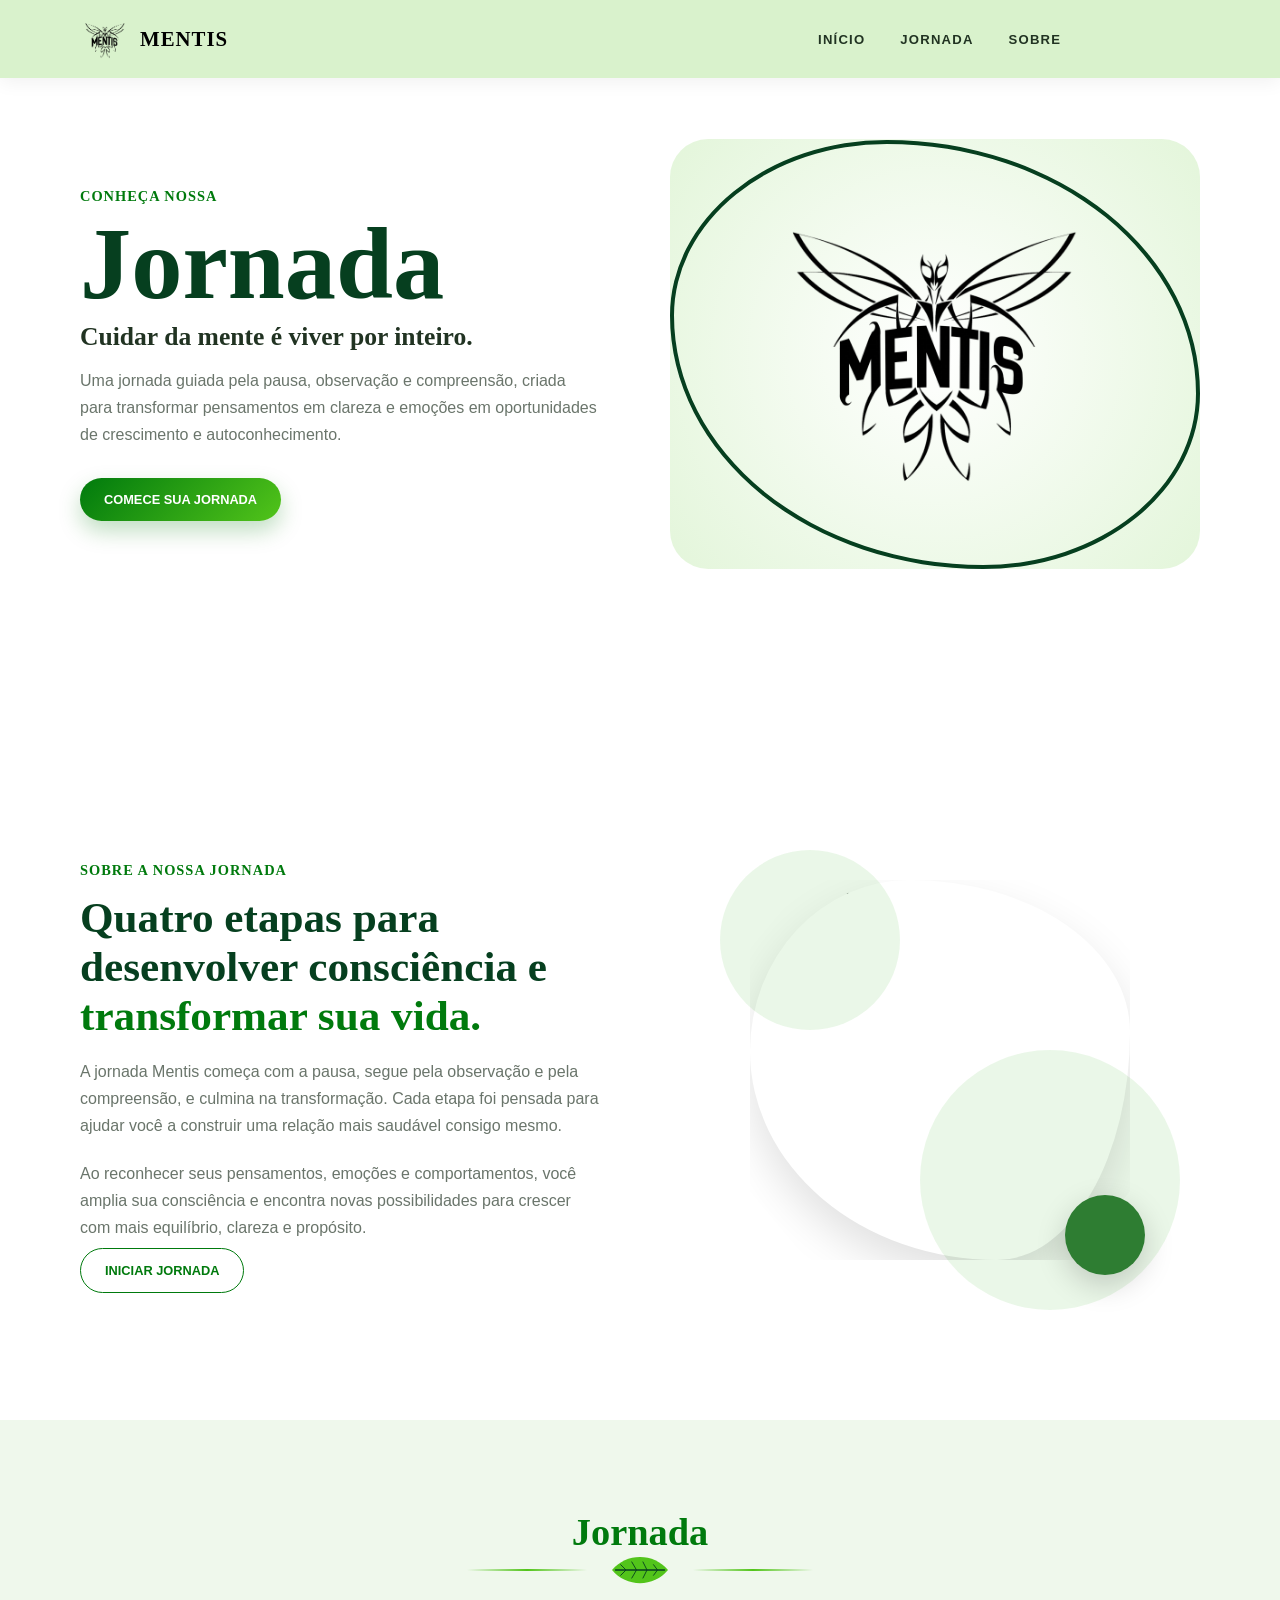
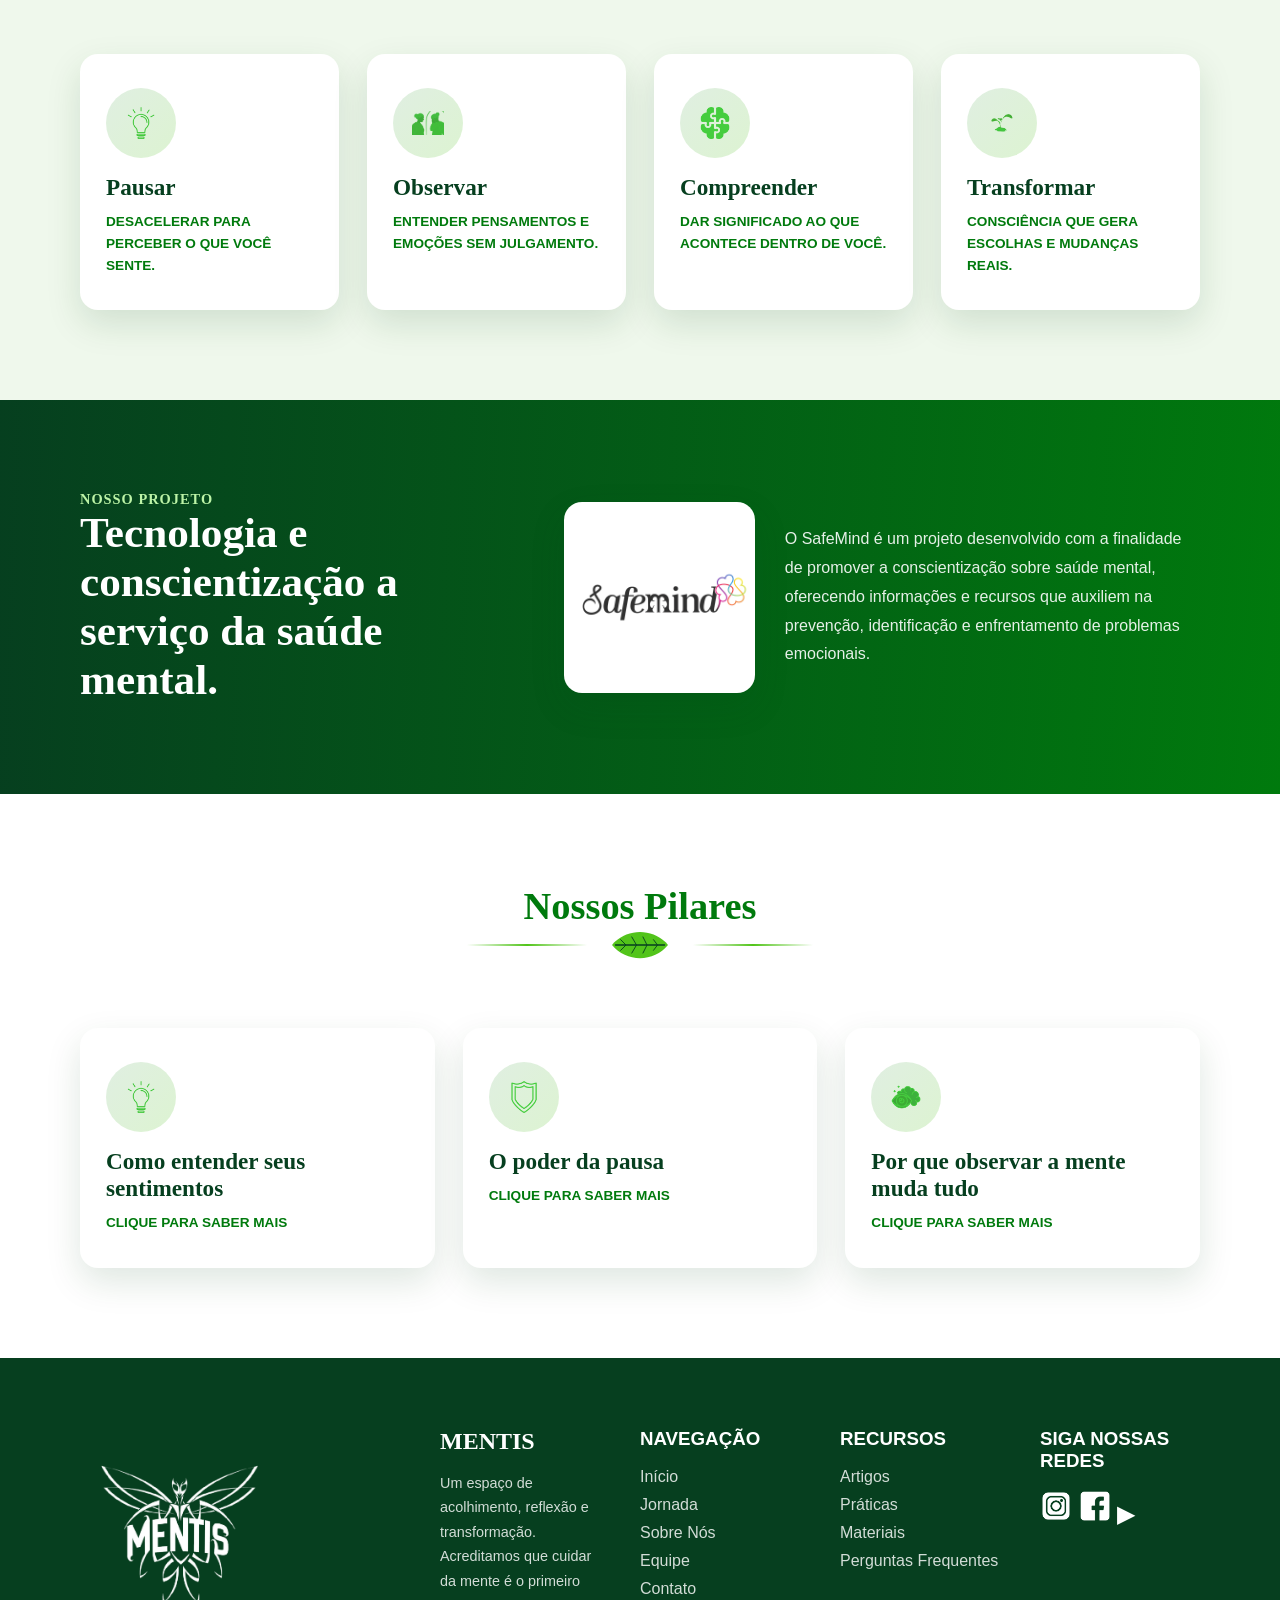
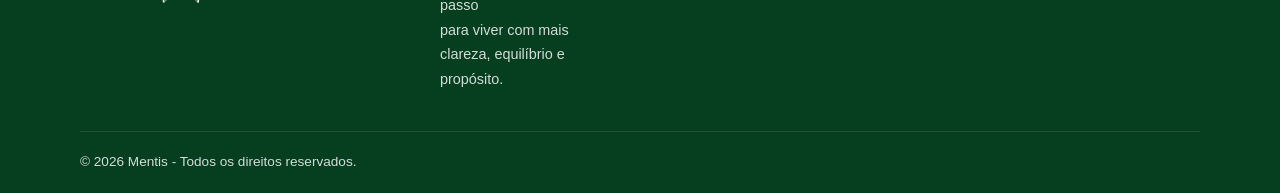
==== Jornada.html @ 12712013 "Corrige estrutura do site" ====
<!DOCTYPE html>
<html lang="en">

<head>
    <meta charset="UTF-8">
    <meta name="viewport" content="width=device-width, initial-scale=1.0">
    <title>Mentis</title>
    <link rel="icon" type="image/png" href="../image/image2.png">

    <link rel="stylesheet" href="../CSS/style2.css">
</head>

<body>

    <header class="header">
        <div class="container navbar">
            <div class="logo">
                <div class="logo-icon"><img src="../image/image2.png" alt="Logo Mentis"></div>
                <span class="logo-text">MENTIS</span>
            </div>

            <nav class="menu">
                <a href="index.html">Início</a>
                <a href="#jornada">Jornada</a>
                <a href="sobre.html">Sobre</a>
            </nav>
        </div>
    </header>

    <section class="hero" id="inicio">
        <div class="container hero-content">
            <div class="hero-text">
                <span>Conheça nossa</span>
                <h1>Jornada</h1>
                <h2>Cuidar da mente é viver por inteiro.</h2>
                <p>
                    Uma jornada guiada pela pausa, observação e compreensão, criada para transformar pensamentos em
                    clareza e emoções em oportunidades de crescimento e autoconhecimento.
                </p>

                <div class="hero-buttons">
                    <a href="#jornada" class="btn-primary">Comece sua jornada</a>
                </div>
            </div>

            <div class="hero-logo">
                <h2><img src="../image/Logo.jpeg" alt="Logo SafeMind"></h2>
            </div>
        </div>
    </section>


    <section class="sobre" id="sobre">
        <div class="container sobre-content">
            <div class="sobre-text">
                <span>Sobre a nossa jornada</span>
                <h2>Quatro etapas para desenvolver consciência e <strong>transformar sua vida.</strong></h2>
                <p>
                    A jornada Mentis começa com a pausa, segue pela observação e pela
                    compreensão, e culmina na transformação. Cada etapa foi pensada para
                    ajudar você a construir uma relação mais saudável consigo mesmo.
                </p>
                <p>
                    Ao reconhecer seus pensamentos, emoções e comportamentos, você amplia
                    sua consciência e encontra novas possibilidades para crescer com mais
                    equilíbrio, clareza e propósito.
                </p>
                <a href="#jornada" class="btn-outline">Iniciar jornada</a>
            </div>

            <div class="sobre-img">
                <div class="sobre-img">

                    <div class="circle circle-1"></div>
                    <div class="circle circle-2"></div>

                    <div class="img-card">
                        <img src="https://encrypted-tbn0.gstatic.com/images?q=tbn:ANd9GcR1UQc473sy3vVTUr7wzxvfDnvzyITMlRCwN_0UaygAPw&s=10"
                            alt="Louva-deus">
                    </div>

                    <div class="mini-icon">
                        <img src="https://images.vexels.com/media/users/3/156246/isolated/preview/97d4253d79a9e59f19df904136673fc9-icone-de-flor-de-orquidea.png"
                            alt="">
                    </div>

                </div>
            </div>
        </div>
    </section>

    <section class="jornada" id="jornada">
        <div class="container">
            <h2 class="section-title">Jornada</h2>

            <div class="leaf-divider">
                <div class="line"></div>

                <svg viewBox="0 0 100 60" class="leaf">

                    <!-- Folha -->
                    <path d="M10 30
               C30 5,70 5,90 30
               C70 55,30 55,10 30Z" fill="#52C41A" />

                    <!-- Nervura -->
                    <path d="M15 30 L85 30" stroke="#063f1f" stroke-width="2" stroke-linecap="round" />

                    <!-- Nervuras superiores -->
                    <path d="M30 30 L22 22" stroke="#063f1f" stroke-width="1.3" />
                    <path d="M45 30 L38 18" stroke="#063f1f" stroke-width="1.3" />
                    <path d="M60 30 L54 18" stroke="#063f1f" stroke-width="1.3" />
                    <path d="M75 30 L69 22" stroke="#063f1f" stroke-width="1.3" />

                    <!-- Nervuras inferiores -->
                    <path d="M30 30 L22 38" stroke="#063f1f" stroke-width="1.3" />
                    <path d="M45 30 L38 42" stroke="#063f1f" stroke-width="1.3" />
                    <path d="M60 30 L54 42" stroke="#063f1f" stroke-width="1.3" />
                    <path d="M75 30 L69 38" stroke="#063f1f" stroke-width="1.3" />

                </svg>
                <div class="line"></div>
            </div>

            <div class="jornada-cards">

                <div class="pilar-card">
                    <div class="card-topo">
                        <div class="icon"><img src="../image/Conscientizacao.png" alt="Conscientização"></div>
                        <h3>Pausar</h3>
                        <p>Desacelerar para perceber o que você sente.</p>
                    </div>

                    <div class="card-conteudo">
                        <p>
                            A pausa é o primeiro passo da jornada. Ela permite desacelerar,
                            reduzir distrações e criar espaço para perceber emoções,
                            pensamentos e necessidades que muitas vezes passam despercebidos.
                        </p>
                    </div>
                </div>

                <div class="pilar-card">
                    <div class="card-topo">
                        <div class="icon"><img src="../image/Observar.png" alt="Observar"></div>
                        <h3>Observar</h3>
                        <p>Entender pensamentos e emoções sem julgamento.</p>
                    </div>

                    <div class="card-conteudo">
                        <p>
                            Observar é olhar para dentro com atenção e curiosidade,
                            reconhecendo padrões emocionais, comportamentos e reações
                            sem críticas ou julgamentos.
                        </p>
                    </div>
                </div>

                <div class="pilar-card">
                    <div class="card-topo">
                        <div class="icon"><img src="../image/Compreender.png" alt="Compreender"></div>
                        <h3>Compreender</h3>
                        <p>Dar significado ao que acontece dentro de você.</p>
                    </div>

                    <div class="card-conteudo">
                        <p>
                            Compreender é conectar experiências, emoções e pensamentos,
                            identificando suas causas e entendendo como influenciam sua vida.
                        </p>
                    </div>
                </div>

                <div class="pilar-card">
                    <div class="card-topo">
                        <div class="icon"><img src="../image/Transformar.png" alt="Transformar"></div>
                        <h3>Transformar</h3>
                        <p>Consciência que gera escolhas e mudanças reais.</p>
                    </div>

                    <div class="card-conteudo">
                        <p>
                            A transformação acontece quando o autoconhecimento se converte
                            em ações concretas, promovendo crescimento pessoal, equilíbrio
                            emocional e novas perspectivas.
                        </p>
                    </div>
                </div>

            </div>
        </div>
    </section>

    <section class="objetivo" id="objetivo">
        <div class="container objetivo-content">

            <div class="objetivo-titulo">
                <span>Nosso Projeto</span>
                <h2>Tecnologia e conscientização a serviço da saúde mental.</h2>
            </div>

            <div class="objetivo-info">
                <img class="objetivo-img" src="../image/Projeto.jpeg" alt="Nosso Projeto">

                <p>
                    O SafeMind é um projeto desenvolvido com a finalidade de promover a
                    conscientização sobre saúde mental, oferecendo informações e recursos
                    que auxiliem na prevenção, identificação e enfrentamento de problemas
                    emocionais.
                </p>
            </div>

        </div>
    </section>


    <section class="pilares" id="pilares">
        <div class="container">
            <h2 class="section-title">Nossos Pilares</h2>

            <div class="leaf-divider">
                <div class="line"></div>

                <svg viewBox="0 0 100 60" class="leaf">

                    <!-- Folha -->
                    <path d="M10 30
               C30 5,70 5,90 30
               C70 55,30 55,10 30Z" fill="#52C41A" />

                    <!-- Nervura -->
                    <path d="M15 30 L85 30" stroke="#063f1f" stroke-width="2" stroke-linecap="round" />

                    <!-- Nervuras superiores -->
                    <path d="M30 30 L22 22" stroke="#063f1f" stroke-width="1.3" />
                    <path d="M45 30 L38 18" stroke="#063f1f" stroke-width="1.3" />
                    <path d="M60 30 L54 18" stroke="#063f1f" stroke-width="1.3" />
                    <path d="M75 30 L69 22" stroke="#063f1f" stroke-width="1.3" />

                    <!-- Nervuras inferiores -->
                    <path d="M30 30 L22 38" stroke="#063f1f" stroke-width="1.3" />
                    <path d="M45 30 L38 42" stroke="#063f1f" stroke-width="1.3" />
                    <path d="M60 30 L54 42" stroke="#063f1f" stroke-width="1.3" />
                    <path d="M75 30 L69 38" stroke="#063f1f" stroke-width="1.3" />

                </svg>

                <div class="line"></div>
            </div>

            <div class="pilares-cards">

                <div class="pilar-card">
                    <div class="card-topo">
                        <div class="icon"><img src="../image/Conscientizacao.png" alt="Conscientização"></div>
                        <h3>Como entender seus sentimentos</h3>
                        <p>Clique para saber mais</p>
                    </div>

                    <div class="card-conteudo">
                        <p>
                            Reconhecer e compreender os próprios sentimentos é um passo
                            fundamental para o autoconhecimento. Quando entendemos nossas
                            emoções, conseguimos lidar melhor com desafios, tomar decisões
                            mais conscientes e desenvolver equilíbrio emocional.
                        </p>
                    </div>
                </div>

                <div class="pilar-card">
                    <div class="card-topo">
                        <div class="icon"><img src="../image/Prevencao.png" alt="Prevenção"></div>
                        <h3>O poder da pausa</h3>
                        <p>Clique para saber mais</p>
                    </div>

                    <div class="card-conteudo">
                        <p>
                            Em uma rotina acelerada, fazer pausas permite reduzir o estresse,
                            organizar pensamentos e recuperar a atenção. Pequenos momentos
                            de reflexão ajudam a promover bem-estar e qualidade de vida.
                        </p>
                    </div>
                </div>

                <div class="pilar-card">
                    <div class="card-topo">
                        <div class="icon"><img src="../image/Mente.png" alt="Mente"></div>
                        <h3>Por que observar a mente muda tudo</h3>
                        <p>Clique para saber mais</p>
                    </div>

                    <div class="card-conteudo">
                        <p>
                            Observar os próprios pensamentos sem julgamentos possibilita
                            identificar padrões de comportamento e compreender melhor
                            emoções e reações. Essa prática fortalece a consciência e o
                            crescimento pessoal.
                        </p>
                    </div>
                </div>

            </div>
        </div>
    </section>

    <footer class="footer">
        <div class="container footer-content">

            <div>
                <h2><img src="../image/image2.png" alt="Logo Mentis"></h2>
            </div>

            <div>
                <h2>MENTIS</h2>
                <p>Um espaço de acolhimento, reflexão e transformação.</p>
                <p>Acreditamos que cuidar da mente é o primeiro passo</p>
                <p>para viver com mais clareza, equilíbrio e propósito.</p>
            </div>

            <div>
                <h3>Navegação</h3>
                <a href="#inicio">Início</a>
                <a href="#jornada">Jornada</a>
                <a href="#sobre">Sobre Nós</a>
                <a href="#equipe">Equipe</a>
                <a href="#contato">Contato</a>
            </div>

            <div>
                <h3>Recursos</h3>
                <a href="#">Artigos</a>
                <a href="#">Práticas</a>
                <a href="#">Materiais</a>
                <a href="#">Perguntas Frequentes</a>
            </div>

            <div>
                <h3>Siga nossas redes</h3>
                <p class="redes"><img src="../image/instagram.png" alt="Instagram"> <img src="../image/facebook.png"
                        alt="Facebook"> ▶</p>
            </div>
        </div>

        <div class="footer-bottom">
            <p>© 2026 Mentis - Todos os direitos reservados.</p>
        </div>
    </footer>


    <script src="../JS/script2.js"></script>
</body>

</html>
---- CSS/style2.css ----
* {
    margin: 0;
    padding: 0;
    box-sizing: border-box;
}

:root {
    --verde-escuro: #007A0D;
    --verde-claro: #52C41A;
    --verde-profundo: #063f1f;
    --verde-suave: #eff8ec;
    --texto: #213322;
    --cinza: #6a756b;
    --branco: #ffffff;
    --sombra: 0 14px 35px rgba(0, 70, 20, 0.13);
}

html {
    scroll-behavior: smooth;
}

body {
    font-family: 'Inter', sans-serif;
    color: var(--texto);
    background: var(--branco);
}

.container {
    width: min(1120px, 90%);
    margin: auto;
}

h1,
h2,
h3 {
    font-family: 'Playfair Display', serif;
}

a {
    text-decoration: none;
}

span {
  font-family: 'Playfair Display', serif;
  font-weight: 800;
  text-transform: uppercase;
  letter-spacing: 1px;
}

.leaf-divider {
    display: flex;
    align-items: center;
    justify-content: center;
    gap: 18px;
    margin-top: 15px;
    margin-bottom: 50px;
}

.line {
    width: 120px;
    height: 2px;
    background: linear-gradient(to right,
            transparent,
            #52C41A,
            transparent);
    margin-top: -6%;
}

.leaf {
    width: 70px;
    height: auto;
    transition: .35s;
    margin-top: -6%;
}

.leaf:hover {
    transform: scale(1.1) rotate(-8deg);
}

/* 
   ===============
     NAVBAR 
   ===============
*/
.header {
    height: 78px;
    background: rgba(255, 255, 255, 0.96);
    backdrop-filter: blur(12px);
    box-shadow: 0 4px 18px rgba(0, 0, 0, 0.06);
    position: fixed;
    top: 0;
    width: 100%;
    z-index: 999;
     background: rgba(82, 196, 26, 0.22)
}

.navbar {
    height: 100%;
    display: flex;
    align-items: center;
}

.logo-text{
  color: black;
}

.logo {
    display: flex;
    align-items: center;
    gap: 10px;
    color: var(--verde-profundo);
    font-weight: 800;
    font-size: 1.3rem;
}

.logo-icon {
  width: 50px;
  height: 50px;
  overflow: hidden;
  background: transparent;
  display: grid;
  place-items: center;
}

.logo-icon img {
  width: 100%;
  height: 100%;
  object-fit: contain;
  filter: brightness(0);
}

.menu {
    display: flex;
    gap: 35px;
    align-items: center;
    margin-left: 590px;
}

.menu a {
    font-family: 'Montserrat', sans-serif;
    color: var(--texto);
    font-size: 0.82rem;
    font-weight: 600;
    text-transform: uppercase;
    letter-spacing: 1.2px;
    transition: 0.3s ease;
}

.menu a:hover {
    color: var(--verde-escuro);
}

.btn-nav,
.btn-primary {
    background: linear-gradient(135deg, var(--verde-escuro), var(--verde-claro));
    color: white;
    padding: 14px 24px;
    border-radius: 999px;
    font-size: 0.8rem;
    font-weight: 800;
    text-transform: uppercase;
    box-shadow: 0 10px 22px rgba(0, 122, 13, 0.25);
}

.btn-secondary,
.btn-outline {
    color: var(--verde-escuro);
    border: 1px solid var(--verde-escuro);
    padding: 14px 24px;
    border-radius: 999px;
    font-size: 0.8rem;
    font-weight: 800;
    text-transform: uppercase;
}

/* 
   ===============
     HERO 
   ===============
*/
.hero {
    min-height: 720px;
    padding-top: 78px;
    display: flex;
    align-items: center;
}

.hero-content {
    display: grid;
    grid-template-columns: 1fr 1fr;
    align-items: center;
    gap: 60px;
}

.hero-text span,
.sobre-text span,
.objetivo span,
.contato span {
    color: var(--verde-escuro);
    font-weight: 800;
    text-transform: uppercase;
    font-size: 0.9rem;
}

.hero-text h1 {
    font-size: clamp(4rem, 8vw, 6.5rem);
    color: var(--verde-profundo);
}

.hero-text h2 {
    font-size: 1.6rem;
    color: var(--texto);
    margin-bottom: 15px;
}

.hero-text p {
    color: var(--cinza);
    max-width: 520px;
    margin-bottom: 30px;
    line-height: 1.7;
}

.hero-buttons {
    display: flex;
    gap: 16px;
    flex-wrap: wrap;
}

.hero-logo {
    height: 430px;
    display: flex;
    justify-content: center;
    align-items: center;
    border-radius: 38px;
    display: grid;
    place-items: center;
    background: radial-gradient(circle, rgba(255, 255, 255, 0.9), rgba(82, 196, 26, 0.16));
}

.hero-logo img {
    width: 100%;
    max-width: 500px;
    height: auto;
    object-fit: contain;
    border-radius: 108px;
}

.hero-logo h2 {
    font-size: 5rem;
    color: var(--verde-profundo);
    border: 4px solid var(--verde-profundo);
    padding: 20px 80px;
    border-radius: 45% 65%;
}

.hero-logo img {
    mix-blend-mode: multiply;
}

/* 
   ===============
     SEÇÕES 
   ===============
*/
section {
    padding: 90px 0;
}

.section-title {
    text-align: center;
    color: var(--verde-escuro);
    font-size: 2.4rem;
    margin-bottom: 50px;
}

/* 
   ===============
     SOBRE 
   ===============
*/
.sobre-content {
    display: grid;
    grid-template-columns: 1fr 1fr;
    gap: 80px;
    align-items: center;
}

.sobre-text h2 {
    font-size: 2.7rem;
    color: var(--verde-profundo);
    margin: 14px 0 18px;
}

.sobre-text h2 strong {
    color: var(--verde-escuro);
}

.sobre-text p {
    color: var(--cinza);
    line-height: 1.7;
    margin-bottom: 20px;
}

.sobre-img {
    position: relative;
    width: 520px;
    height: 520px;

    display: flex;
    justify-content: center;
    align-items: center;
}

.img-card {

    width: 380px;
    height: 380px;

    overflow: hidden;

    border-radius:
        42% 58% 35% 65% / 45% 40% 60% 55%;

    position: relative;
    z-index: 5;

    box-shadow:
        0 20px 45px rgba(0, 0, 0, .12);
}

.img-card img {

    width: 100%;
    height: 100%;
    object-fit: cover;

}

.circle {

    position: absolute;
    border-radius: 50%;
    background: rgba(160, 220, 150, .22);

}

.circle-1 {

    width: 180px;
    height: 180px;
    top: 40px;
    left: 40px;

}

.circle-2 {

    width: 260px;
    height: 260px;
    bottom: 20px;
    right: 20px;

}

.mini-icon {

    position: absolute;
    width: 80px;
    height: 80px;
    border-radius: 50%;
    background: #2E7D32;
    display: flex;
    justify-content: center;
    align-items: center;
    bottom: 55px;
    right: 55px;
    z-index: 10;
    box-shadow: 0 10px 30px rgba(0, 0, 0, .18);

}

.mini-icon img {

    width: 34px;
    filter: invert(100%);

}


.img-card {

    clip-path: polygon(15% 0%,
            85% 0%,
            100% 18%,
            100% 82%,
            85% 100%,
            15% 100%,
            0% 82%,
            0% 18%);

}

.img-circle {

    width: 390px;
    height: 390px;
    border-radius: 55% 45%;
    background: linear-gradient(135deg, #dff3d9, #8bc56a);
    display: grid;
    place-items: center;
    font-size: 8rem;
    box-shadow: var(--sombra);

}

/* 
   ===============
     JORNADA 
   ===============
*/
.jornada {
    background: var(--verde-suave);
}

.jornada-cards {
    display: grid;
    grid-template-columns: repeat(4, 1fr);
    gap: 28px;
}

.card,
.pilar-card,
.team-card,
.contato-card {
    background: white;
    border-radius: 18px;
    padding: 34px 26px;
    text-align: center;
    box-shadow: var(--sombra);
    transition: 0.3s;
}

.card:hover,
.pilar-card:hover,
.team-card:hover,
.contato-card:hover {
    transform: translateY(-6px);
}

.icon {
    width: 70px;
    height: 70px;
    border-radius: 50%;
    background: linear-gradient(135deg, rgba(0, 122, 13, 0.12), rgba(82, 196, 26, 0.2));
    color: var(--verde-escuro);
    display: grid;
    place-items: center;
    margin: 0 auto 16px;
    font-size: 1.8rem;
}

.card h3,
.pilar-card h3 {
    color: var(--verde-profundo);
    font-size: 1.45rem;
    margin-bottom: 10px;
}

.card p,
.pilar-card p {
    color: var(--cinza);
    line-height: 1.6;
}

.pilar-card {
    cursor: pointer;
    overflow: hidden;
    transition: .4s;
}

.card-conteudo {
    max-height: 0;
    overflow: hidden;
    opacity: 0;
    transition: .4s ease;
}

.pilar-card.ativo {
    transform: scale(1.05);
    border: 2px solid var(--verde-claro);
}

.pilar-card.ativo .card-conteudo {
    max-height: 300px;
    opacity: 1;
    margin-top: 15px;
}

.section-subtitle {
    text-align: center;
    color: var(--verde-escuro);
    font-size: 1.1rem;
    font-weight: 800;
    text-transform: uppercase;
    margin-bottom: 8px;
}

.section-text {
    text-align: center;
    color: var(--cinza);
    max-width: 520px;
    margin: 0 auto 50px;
    line-height: 1.7;
}

/* 
   ===============
     OBJETIVO 
   ===============
*/
.objetivo {
    background:
        linear-gradient(90deg, rgba(6, 63, 31, 0.96), rgba(0, 122, 13, 0.9)),
        linear-gradient(135deg, #063f1f, #007A0D);
    color: white;
}

.objetivo-content {
    display: grid;
    grid-template-columns: 2fr fr;
    gap: 80px;
    align-items: center;
}

.objetivo span {
    color: #bdf4a7;
}

.objetivo h2 {
    color: white;
    font-size: 2.7rem;
}

.objetivo p {
    color: rgba(255, 255, 255, 0.9);
    line-height: 1.8;
}

img.objetivo-img {
    width: 30%;
    max-width: 500px;
    height: auto;
    object-fit: contain;
    border-radius: 18px;
    box-shadow: var(--sombra);
}

.objetivo-content {
    display: grid;
    grid-template-columns: 1fr 1.5fr;
    gap: 60px;
    align-items: center;
}

.objetivo-info {
    display: flex;
    align-items: center;
    gap: 30px;
}


/* PILARES */

.pilares-cards {
    display: grid;
    grid-template-columns: repeat(3, 1fr);
    gap: 28px;
}

.pilar-card {
    text-align: left;
}

.pilar-card .icon {
    margin-left: 0;
}

.pilar-card a {
    display: inline-block;
    margin-top: 18px;
    color: var(--verde-escuro);
    font-weight: 800;
    font-size: 0.85rem;
    text-transform: uppercase;
}

.card-topo p {

    color: #007A0D;
    font-weight: 800;
    text-transform: uppercase;
    font-size: 0.85rem;

}

/* 
   ===============
     EQUIPE CARROSSEL 
   ===============
*/
.equipe {
    background: #f6fbf2;
    overflow: hidden;
}

.carousel {
    position: relative;
    width: 100%;
}

.carousel-wrapper {
    overflow: hidden;
    width: 100%;
    padding: 20px 0;
}

.carousel-track {
    display: flex;
    gap: 30px;
    transition: transform 0.6s ease;
}

.carousel-track:hover {
    animation-play-state: paused;
}

.team-card {
    min-width: 260px;
    flex-shrink: 0;
}

.team-photo {
    width: 180px;
    height: 180px;
    margin: 0 auto;
    overflow: hidden;
}

.team-photo img {
    width: 100%;
    height: 100%;
    object-fit: cover;
    display: block;
}

.team-photo {
    height: 220px;
    background: linear-gradient(135deg, #d9e9d2, #94bd7b);
    display: grid;
    place-items: center;
    font-size: 4rem;
    border-radius: 2%;
}

.team-card h3 {
    margin-top: 18px;
    color: var(--verde-profundo);
    font-size: 1rem;
    font-family: 'Inter', sans-serif;
}

.team-card p {
    color: var(--cinza);
    font-size: 0.84rem;
    margin-bottom: 10px;
}

.socials {
    color: var(--verde-profundo);
}

/* pode esconder os botões */
.carousel-btn {
    position: absolute;
    top: 50%;
    transform: translateY(-50%);
    background: rgba(255, 255, 255, 0.8);
    border: none;
    padding: 10px;
    border-radius: 50%;
    font-size: 1.5rem;
    color: var(--verde-profundo);
    cursor: pointer;

}

.prev {
    left: -70px;
}

.next {
    right: -70px;
}

@keyframes roletaEquipe {
    from {
        transform: translateX(0);
    }

    to {
        transform: translateX(-50%);
    }
}

/* 
   ===============
     CONTATO 
   ===============
*/
.contato {
    background: var(--verde-suave);
}

.contato-content {
    display: grid;
    grid-template-columns: 1fr 1.4fr;
    gap: 50px;
    align-items: center;
}

.contato h2 {
    font-size: 2.4rem;
    color: var(--verde-profundo);
}

.contato-cards {
    display: grid;
    grid-template-columns: repeat(3, 1fr);
    gap: 18px;
}

.contato-card {
    padding: 24px 18px;
}

.contato-card h3 {
    color: var(--verde-profundo);
    font-family: 'Inter', sans-serif;
}

.icon img {
    width: 32px;
    height: 32px;
    object-fit: contain;
    filter: invert(56%) sepia(86%) saturate(415%) hue-rotate(69deg) brightness(101%) contrast(89%);
}

/* 
   ===============
     FOOTER 
   ===============
*/
.footer {
    background: var(--verde-profundo);
    color: rgba(255, 255, 255, 0.82);
    padding: 70px 0 24px;
}

.footer-content {
    display: grid;
    grid-template-columns: 2fr 1fr 1fr 1fr 1fr;
    gap: 40px;
    align-items: start;
}

.footer img {
    width: 100%;
    max-width: 200px;
    height: auto;
    object-fit: contain;
}

.footer h2 {
    color: white;
    margin-bottom: 16px;
}

.footer h3 {
    color: white;
    font-family: 'Inter', sans-serif;
    text-transform: uppercase;
    margin-bottom: 18px;
}

.footer a {
    display: block;
    color: rgba(255, 255, 255, 0.82);
    margin-bottom: 10px;
}

.redes {

    font-size: 1.5rem;
    color: white;

}

.redes img {

    width: 32px;
    height: 32px;
    object-fit: contain;
    filter: brightness(0) invert(1);

}

.footer-bottom {
    width: min(1120px, 90%);
    margin: 40px auto 0;
    border-top: 1px solid rgba(255, 255, 255, 0.1);
    padding-top: 22px;
    font-size: 0.85rem;
}

.footer-content > div:nth-child(2) {
    max-width: 280px;
}

.footer-content > div:nth-child(2) p {
    line-height: 1.7;
    font-size: 0.9rem;
}

/* 
   ===============
     RESPONSIVO 
   ===============
*/
@media (max-width: 980px) {

    .menu,
    .btn-nav {
        display: none;
    }

    .hero-content,
    .sobre-content,
    .objetivo-content,
    .contato-content {
        grid-template-columns: 1fr;
    }

    .jornada-cards,
    .pilares-cards,
    .contato-cards,
    .footer-content {
        grid-template-columns: 1fr;
    }

    .prev {
        left: 5px;
    }

    .next {
        right: 5px;
    }
}

@media (max-width: 600px) {
    .hero-text h1 {
        font-size: 3.5rem;
    }

    .hero-logo h2 {
        font-size: 2.8rem;
        padding: 55px 30px;
    }

    .img-circle {
        width: 280px;
        height: 280px;
    }
}
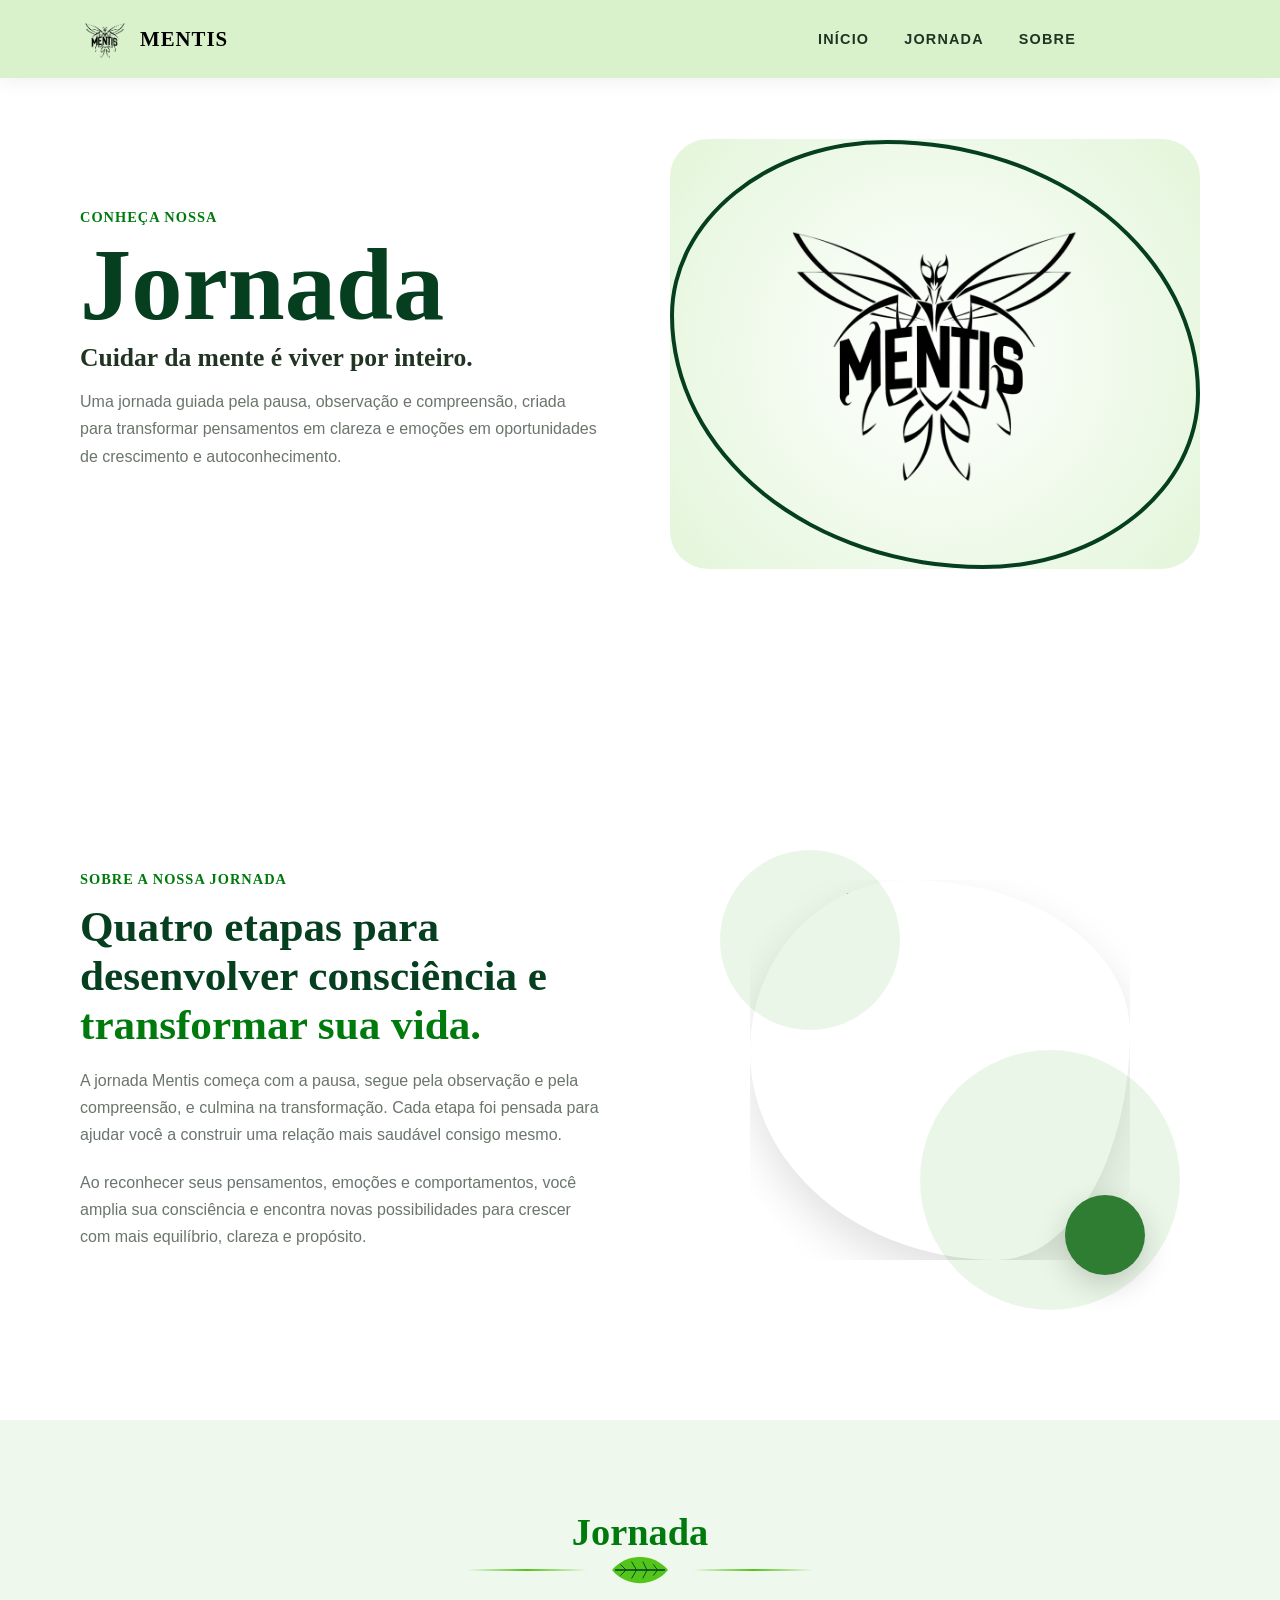
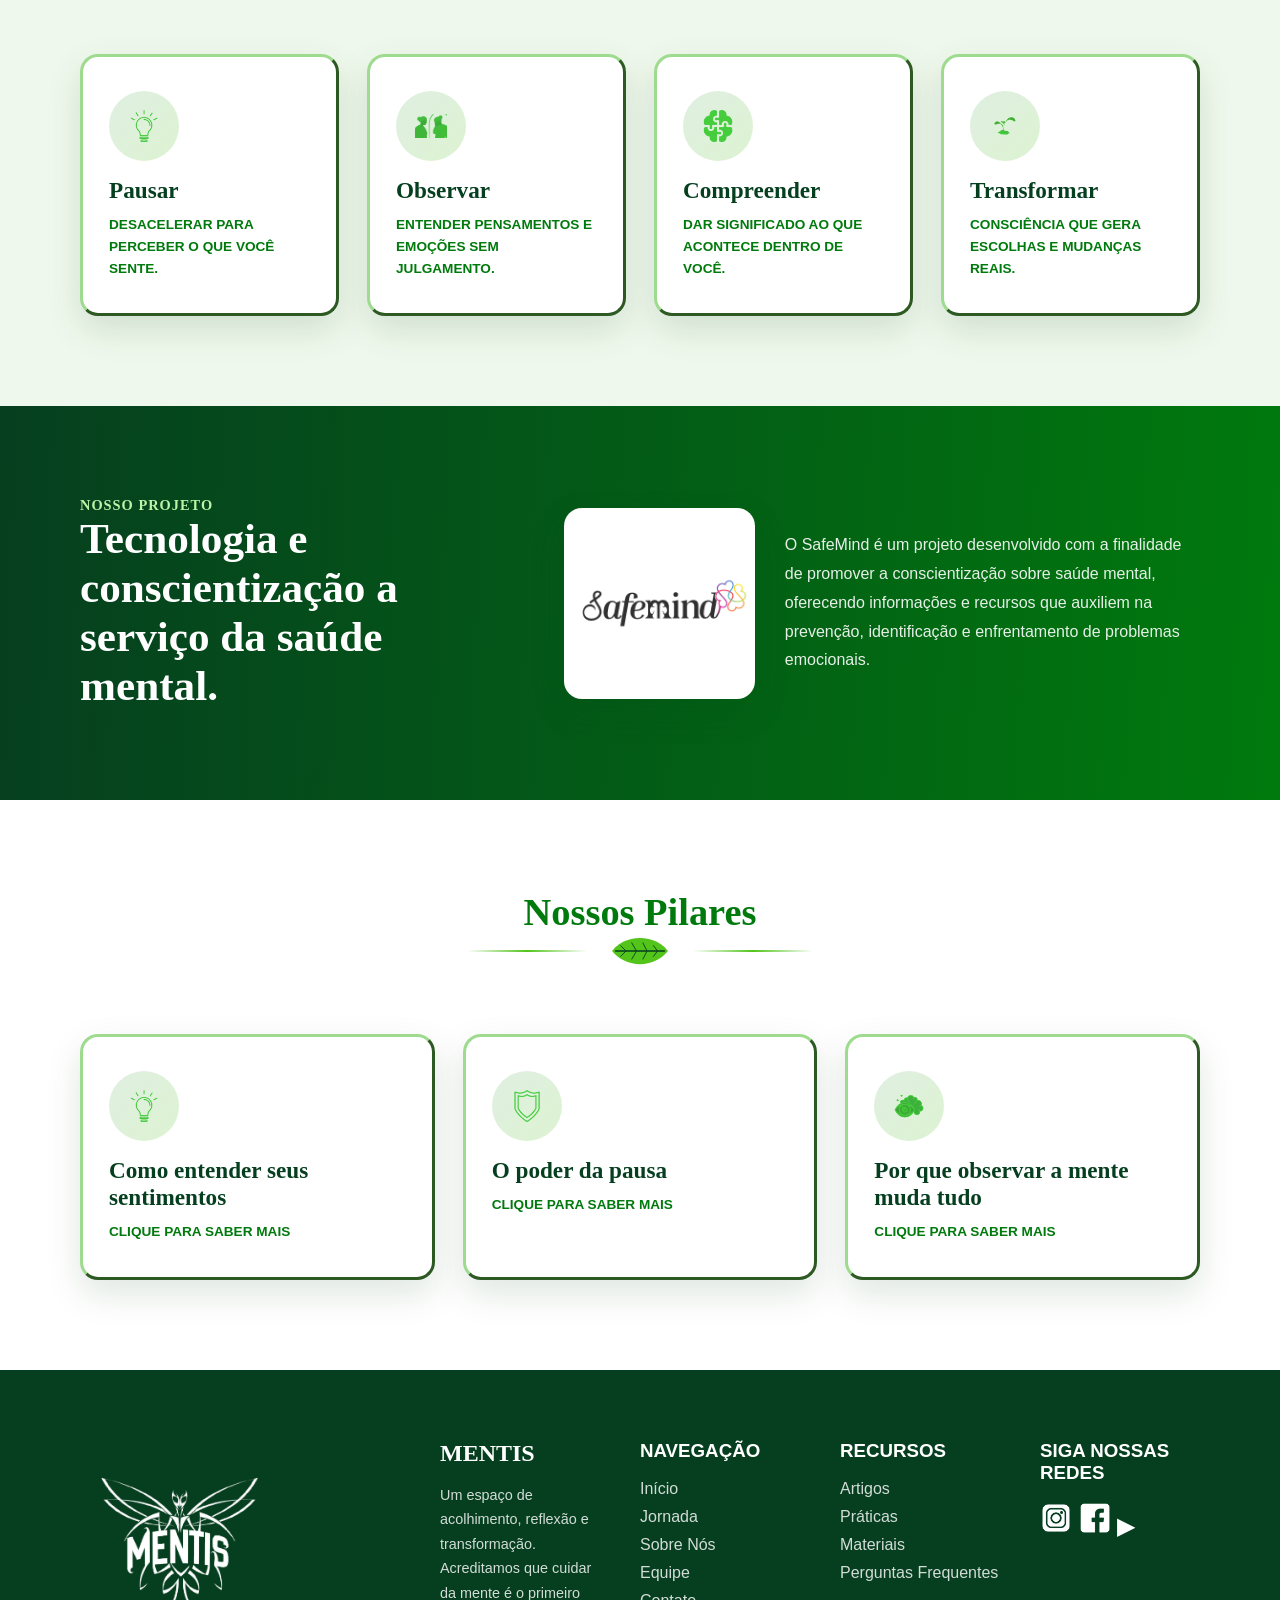
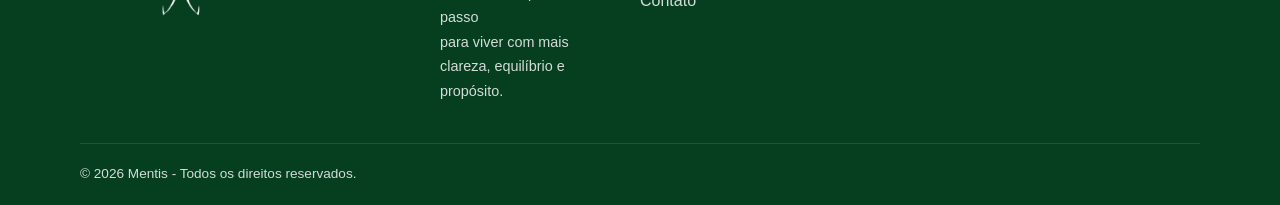
==== commit 1816d902: "Ajustes" ====
--- a/Jornada.html
+++ b/Jornada.html
@@ -5,9 +5,9 @@
     <meta charset="UTF-8">
     <meta name="viewport" content="width=device-width, initial-scale=1.0">
     <title>Mentis</title>
-    <link rel="icon" type="image/png" href="../image/image2.png">
-
-    <link rel="stylesheet" href="../CSS/style2.css">
+    <link rel="icon" type="image/png" href="./image/image2.png">
+
+    <link rel="stylesheet" href="CSS/style2.css">
 </head>
 
 <body>
@@ -15,7 +15,7 @@
     <header class="header">
         <div class="container navbar">
             <div class="logo">
-                <div class="logo-icon"><img src="../image/image2.png" alt="Logo Mentis"></div>
+                <div class="logo-icon"><img src="./image/image2.png" alt="Logo Mentis"></div>
                 <span class="logo-text">MENTIS</span>
             </div>
 
@@ -38,13 +38,10 @@
                     clareza e emoções em oportunidades de crescimento e autoconhecimento.
                 </p>
 
-                <div class="hero-buttons">
-                    <a href="#jornada" class="btn-primary">Comece sua jornada</a>
-                </div>
             </div>
 
             <div class="hero-logo">
-                <h2><img src="../image/Logo.jpeg" alt="Logo SafeMind"></h2>
+                <h2><img src="./image/Logo.jpeg" alt="Logo SafeMind"></h2>
             </div>
         </div>
     </section>
@@ -65,11 +62,9 @@
                     sua consciência e encontra novas possibilidades para crescer com mais
                     equilíbrio, clareza e propósito.
                 </p>
-                <a href="#jornada" class="btn-outline">Iniciar jornada</a>
             </div>
 
             <div class="sobre-img">
-                <div class="sobre-img">
 
                     <div class="circle circle-1"></div>
                     <div class="circle circle-2"></div>
@@ -83,8 +78,6 @@
                         <img src="https://images.vexels.com/media/users/3/156246/isolated/preview/97d4253d79a9e59f19df904136673fc9-icone-de-flor-de-orquidea.png"
                             alt="">
                     </div>
-
-                </div>
             </div>
         </div>
     </section>
@@ -126,7 +119,7 @@
 
                 <div class="pilar-card">
                     <div class="card-topo">
-                        <div class="icon"><img src="../image/Conscientizacao.png" alt="Conscientização"></div>
+                        <div class="icon"><img src="./image/Conscientizacao.png" alt="Conscientização"></div>
                         <h3>Pausar</h3>
                         <p>Desacelerar para perceber o que você sente.</p>
                     </div>
@@ -142,7 +135,7 @@
 
                 <div class="pilar-card">
                     <div class="card-topo">
-                        <div class="icon"><img src="../image/Observar.png" alt="Observar"></div>
+                        <div class="icon"><img src="./image/Observar.png" alt="Observar"></div>
                         <h3>Observar</h3>
                         <p>Entender pensamentos e emoções sem julgamento.</p>
                     </div>
@@ -158,7 +151,7 @@
 
                 <div class="pilar-card">
                     <div class="card-topo">
-                        <div class="icon"><img src="../image/Compreender.png" alt="Compreender"></div>
+                        <div class="icon"><img src="./image/Compreender.png" alt="Compreender"></div>
                         <h3>Compreender</h3>
                         <p>Dar significado ao que acontece dentro de você.</p>
                     </div>
@@ -173,7 +166,7 @@
 
                 <div class="pilar-card">
                     <div class="card-topo">
-                        <div class="icon"><img src="../image/Transformar.png" alt="Transformar"></div>
+                        <div class="icon"><img src="./image/Transformar.png" alt="Transformar"></div>
                         <h3>Transformar</h3>
                         <p>Consciência que gera escolhas e mudanças reais.</p>
                     </div>
@@ -200,7 +193,7 @@
             </div>
 
             <div class="objetivo-info">
-                <img class="objetivo-img" src="../image/Projeto.jpeg" alt="Nosso Projeto">
+                <img class="objetivo-img" src="./image/Projeto.jpeg" alt="Nosso Projeto">
 
                 <p>
                     O SafeMind é um projeto desenvolvido com a finalidade de promover a
@@ -252,7 +245,7 @@
 
                 <div class="pilar-card">
                     <div class="card-topo">
-                        <div class="icon"><img src="../image/Conscientizacao.png" alt="Conscientização"></div>
+                        <div class="icon"><img src="./image/Conscientizacao.png" alt="Conscientização"></div>
                         <h3>Como entender seus sentimentos</h3>
                         <p>Clique para saber mais</p>
                     </div>
@@ -269,7 +262,7 @@
 
                 <div class="pilar-card">
                     <div class="card-topo">
-                        <div class="icon"><img src="../image/Prevencao.png" alt="Prevenção"></div>
+                        <div class="icon"><img src="./image/Prevencao.png" alt="Prevenção"></div>
                         <h3>O poder da pausa</h3>
                         <p>Clique para saber mais</p>
                     </div>
@@ -285,7 +278,7 @@
 
                 <div class="pilar-card">
                     <div class="card-topo">
-                        <div class="icon"><img src="../image/Mente.png" alt="Mente"></div>
+                        <div class="icon"><img src="./image/Mente.png" alt="Mente"></div>
                         <h3>Por que observar a mente muda tudo</h3>
                         <p>Clique para saber mais</p>
                     </div>
@@ -308,7 +301,7 @@
         <div class="container footer-content">
 
             <div>
-                <h2><img src="../image/image2.png" alt="Logo Mentis"></h2>
+                <h2><img src="./image/image2.png" alt="Logo Mentis"></h2>
             </div>
 
             <div>
@@ -337,7 +330,7 @@
 
             <div>
                 <h3>Siga nossas redes</h3>
-                <p class="redes"><img src="../image/instagram.png" alt="Instagram"> <img src="../image/facebook.png"
+                <p class="redes"><img src="./image/instagram.png" alt="Instagram"> <img src="./image/facebook.png"
                         alt="Facebook"> ▶</p>
             </div>
         </div>
@@ -348,7 +341,7 @@
     </footer>
 
 
-    <script src="../JS/script2.js"></script>
+    <script src="./JS/script2.js"></script>
 </body>
 
 </html>
--- a/CSS/style2.css
+++ b/CSS/style2.css
@@ -34,6 +34,10 @@
 h2,
 h3 {
     font-family: 'Playfair Display', serif;
+}
+
+p{
+  font-family:'Trebuchet MS', 'Lucida Sans Unicode', 'Lucida Grande', 'Lucida Sans', Arial, sans-serif;
 }
 
 a {
@@ -137,9 +141,9 @@
 }
 
 .menu a {
-    font-family: 'Montserrat', sans-serif;
+    font-family:'Gill Sans', 'Gill Sans MT', Calibri, 'Trebuchet MS', sans-serif;
     color: var(--texto);
-    font-size: 0.82rem;
+    font-size: 0.90rem;
     font-weight: 600;
     text-transform: uppercase;
     letter-spacing: 1.2px;
@@ -438,6 +442,10 @@
     text-align: center;
     box-shadow: var(--sombra);
     transition: 0.3s;
+    border-style: outset;
+    border-width: 3px;
+    /* Ordem das cores: Cima | Direita | Baixo | Esquerda */
+    border-color: #9edb8f #59ad45 #59ad45 #9edb8f;
 }
 
 .card:hover,
